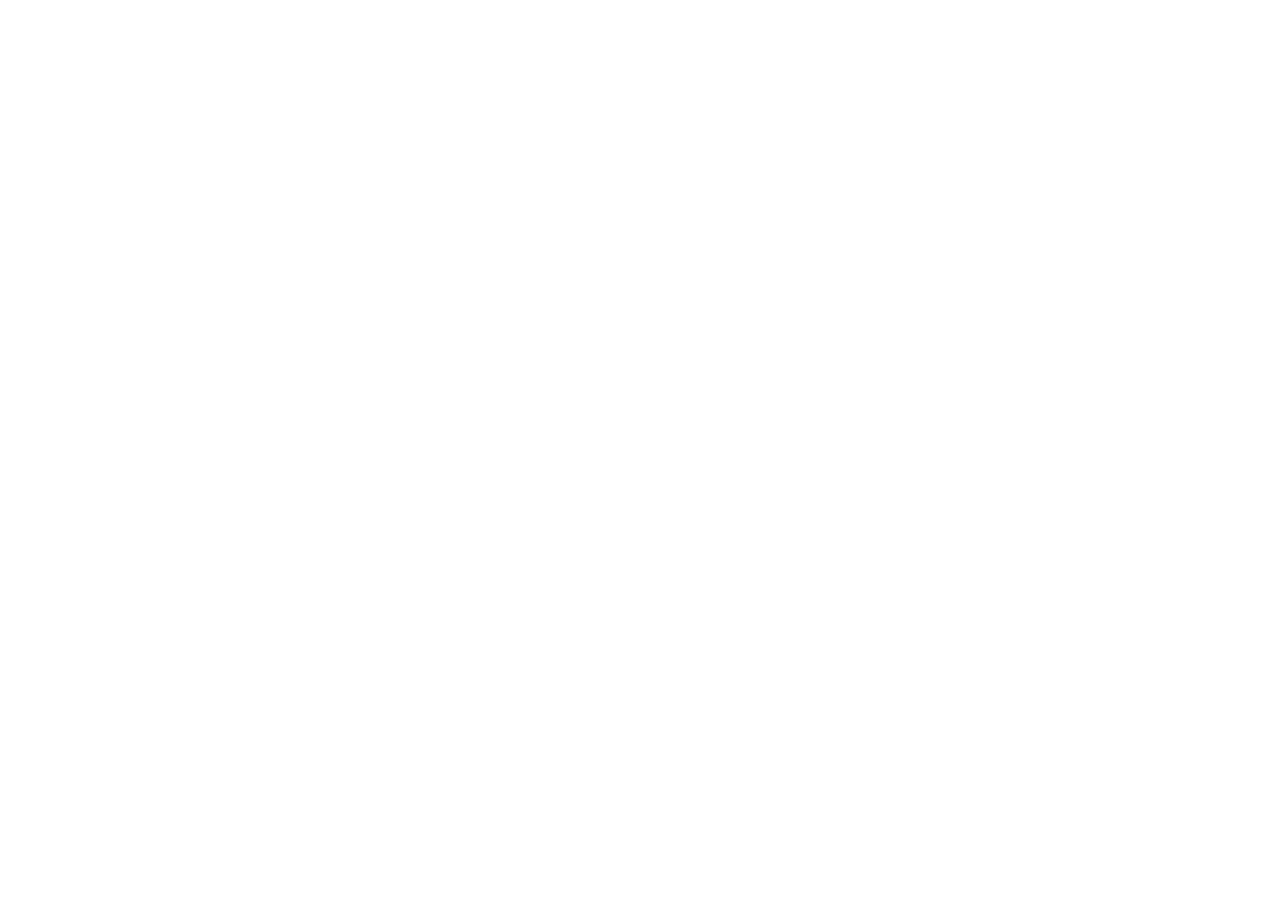
==== index.html @ e4e81e58 "Cree los archivos del proyecto" ====
<!DOCTYPE html>
<html lang="en">
<head>
  <meta charset="UTF-8">
  <meta name="viewport" content="width=device-width, initial-scale=1.0">
  <link rel="stylesheet" type="text/css" href="css/styles.css" />
  <script src="js/index.js"></script>
  <title>Document</title>
</head>
<body>
  
</body>
</html>
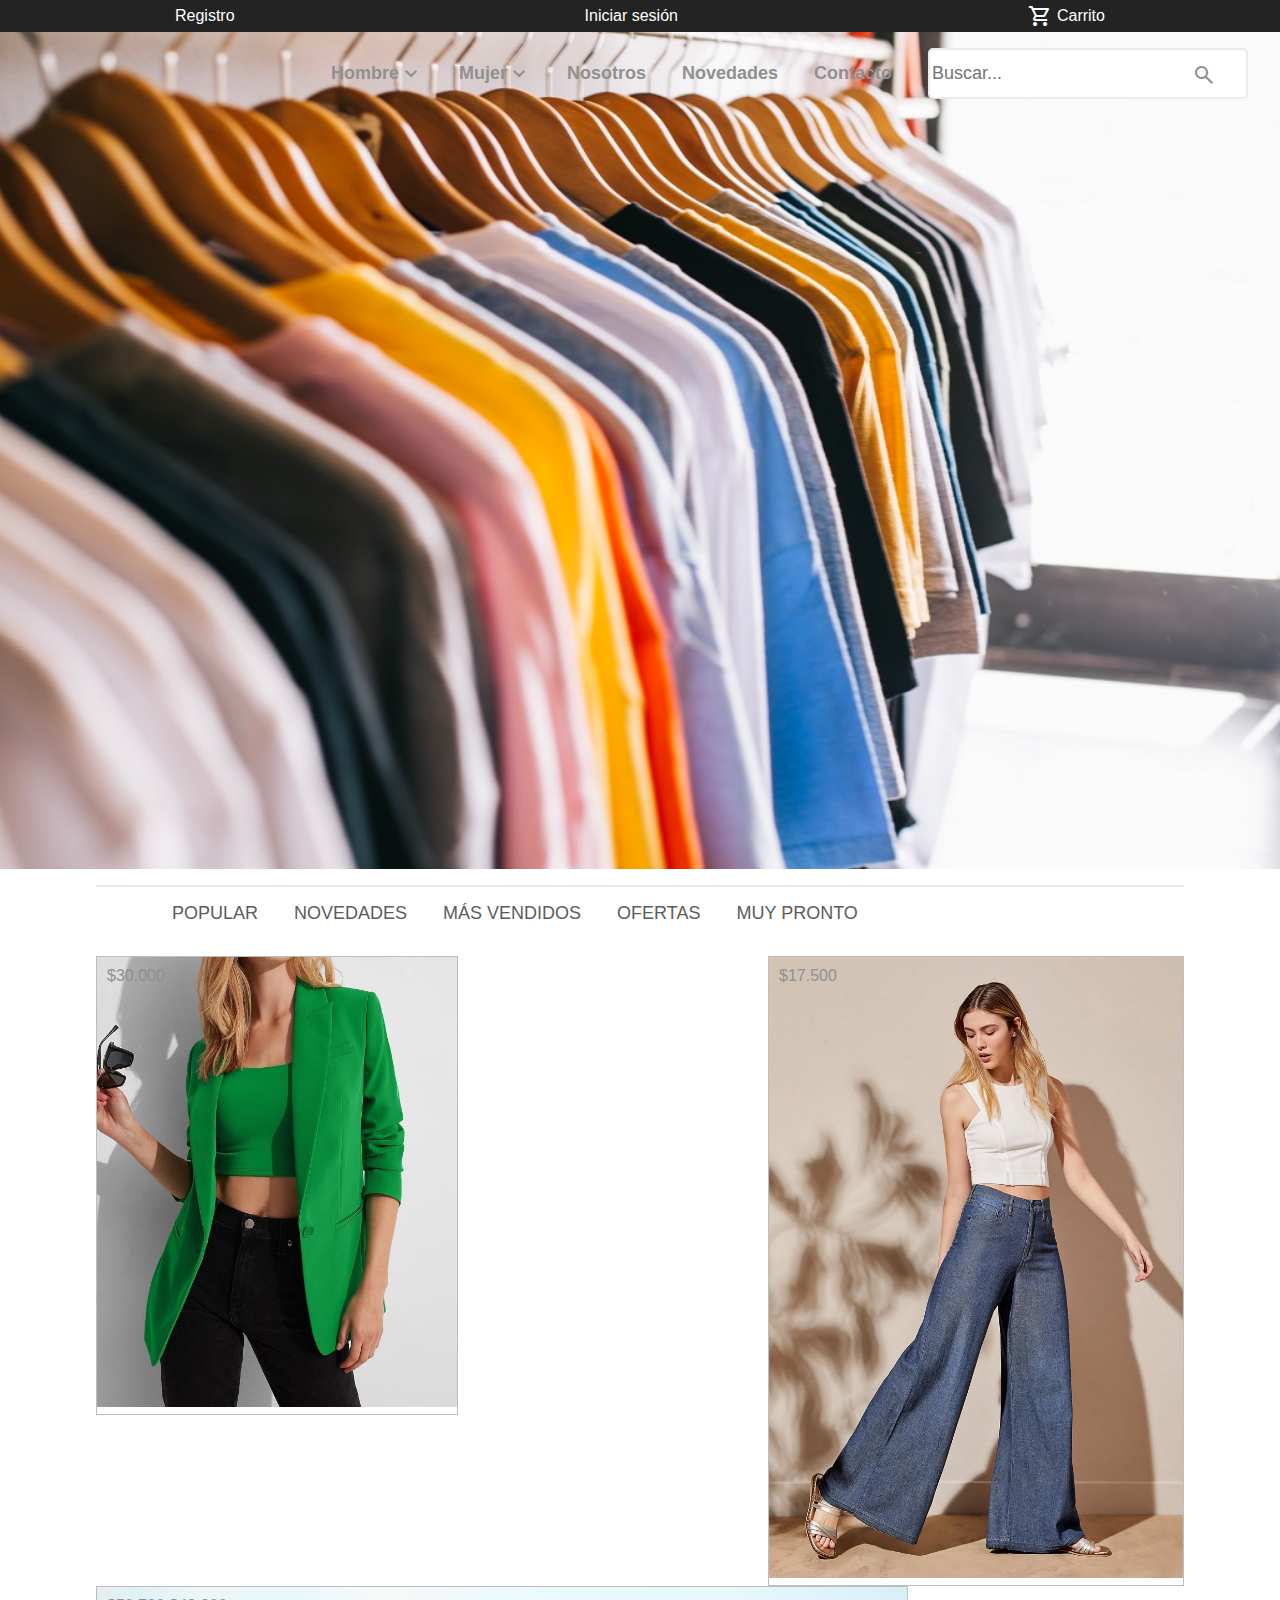
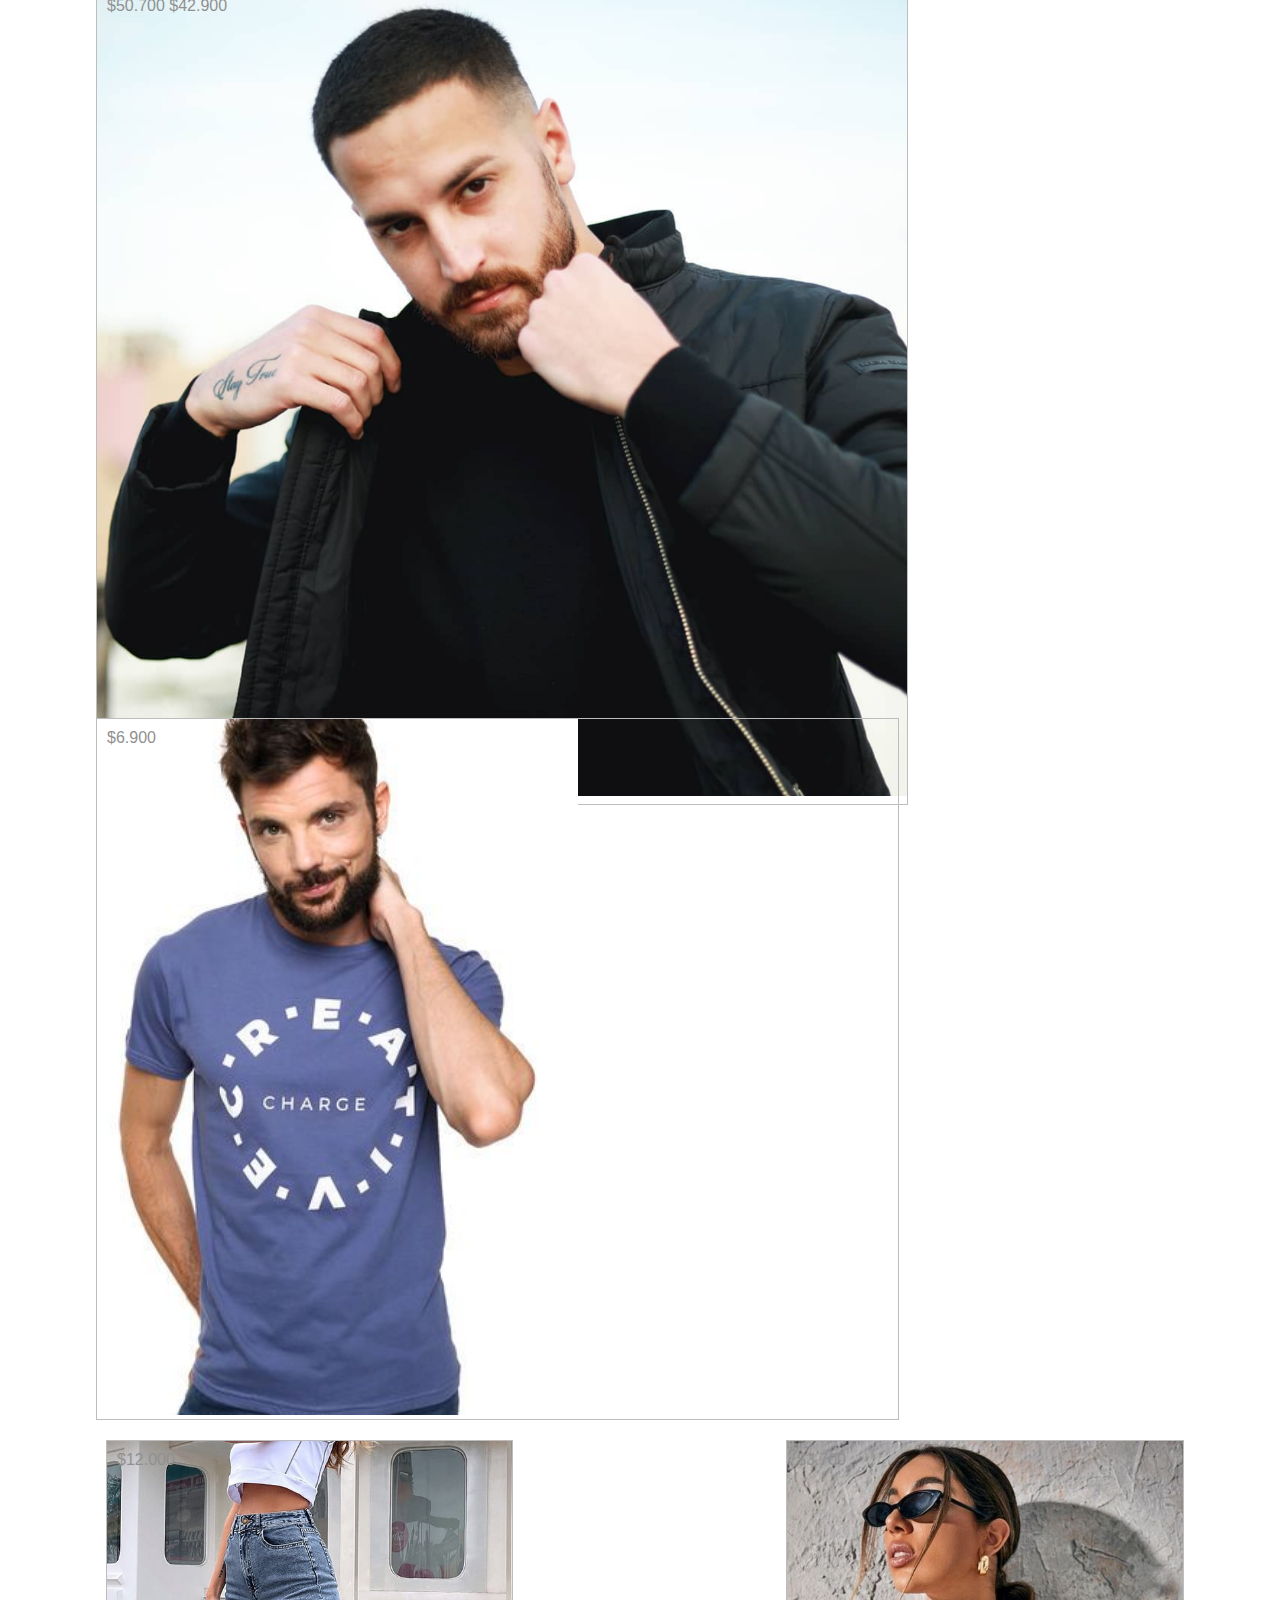
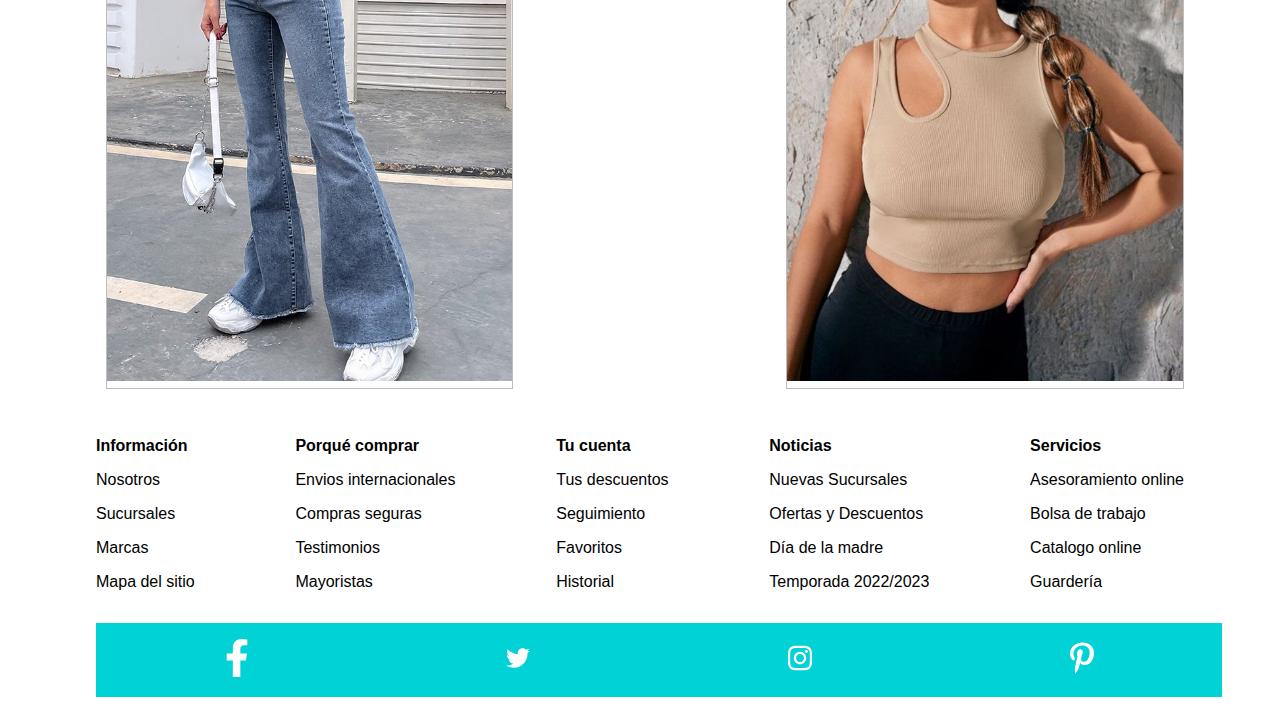
==== commit ea771de6: "Termine maquetado y estilos del index" ====
--- a/index.html
+++ b/index.html
@@ -1,13 +1,116 @@
 <!DOCTYPE html>
 <html lang="en">
-<head>
-  <meta charset="UTF-8">
-  <meta name="viewport" content="width=device-width, initial-scale=1.0">
-  <link rel="stylesheet" type="text/css" href="css/styles.css" />
-  <script src="js/index.js"></script>
-  <title>Document</title>
-</head>
-<body>
-  
-</body>
-</html>+  <head>
+    <meta charset="UTF-8" />
+    <meta name="viewport" content="width=device-width, initial-scale=1.0" />
+    <link rel="stylesheet" type="text/css" href="css/styles.css" />
+    <link
+      rel="stylesheet"
+      href="https://fonts.googleapis.com/css2?family=Material+Symbols+Outlined:opsz,wght,FILL,GRAD@24,400,0,0"
+    />
+    <link rel="stylesheet" href="https://use.fontawesome.com/releases/v5.12.1/css/all.css" crossorigin="anonymous">
+    <script src="js/index.js"></script>
+    <title>Tienda de ropa</title>
+  </head>
+  <body>
+    <header>
+      <p>Registro</p>
+      <p>Iniciar sesión</p>
+      <div>
+        <span class="material-symbols-outlined"> shopping_cart </span>
+        <p>Carrito</p>
+      </div>
+    </header>
+    <div class="imagenNav">
+      <nav>
+        <ul>
+          <li>Hombre</li>
+          <span class="material-symbols-outlined"> expand_more </span>
+          <li>Mujer</li>
+          <span class="material-symbols-outlined"> expand_more </span>
+          <li>Nosotros</li>
+          <li>Novedades</li>
+          <li>Contacto</li>
+          <li class="inputBuscar">
+            <input type="text" placeholder="Buscar..." />
+            <span class="material-symbols-outlined"> search </span>
+          </li>
+        </ul>
+      </nav>
+    </div>
+    <main>
+      <nav>
+        <ul>
+          <li>POPULAR</li>
+          <li>NOVEDADES</li>
+          <li>MÁS VENDIDOS</li>
+          <li>OFERTAS</li>
+          <li>MUY PRONTO</li>
+        </ul>
+      </nav>
+      <div class="imagenesMain">
+        <div class="imagenMain1">
+          <p class="preciosEnImagenes">$30.000</p>
+        </div>
+        <div class="imagenMain2">
+          <p class="preciosEnImagenes">$17.500</p>
+        </div>
+        <div class="imagenMain3">
+          <p class="preciosEnImagenes"><span>$50.700 </span><span> $42.900</span></p>
+        </div>
+        <div class="imagenMain4">
+          <p class="preciosEnImagenes">$6.900</p>
+        </div>
+        <div class="imagenMain5">
+          <p class="preciosEnImagenes">$12.000</p>
+        </div>
+        <div class="imagenMain6">
+          <p class="preciosEnImagenes">$3.700</p>
+        </div>
+      </div>
+    </main>
+    <div class="infoTienda">
+      <div class="informaciones">
+        <h4>Información</h4>
+        <a href="#">Nosotros</a>
+        <a href="#">Sucursales</a>
+        <a href="#">Marcas</a>
+        <a href="#">Mapa del sitio</a>
+      </div>
+      <div class="informaciones">
+        <h4>Porqué comprar</h4>
+        <a href="#">Envios internacionales</a>
+        <a href="#">Compras seguras</a>
+        <a href="#">Testimonios</a>
+        <a href="#">Mayoristas</a>
+      </div>
+      <div class="informaciones">
+        <h4>Tu cuenta</h4>
+        <a href="#">Tus descuentos</a>
+        <a href="#">Seguimiento</a>
+        <a href="#">Favoritos</a>
+        <a href="#">Historial</a>
+      </div>
+      <div class="informaciones">
+        <h4>Noticias</h4>
+        <a href="#">Nuevas Sucursales</a>
+        <a href="#">Ofertas y Descuentos</a>
+        <a href="#">Día de la madre</a>
+        <a href="#">Temporada 2022/2023</a>
+      </div>
+      <div class="informaciones">
+        <h4>Servicios</h4>
+        <a href="#">Asesoramiento online</a>
+        <a href="#">Bolsa de trabajo</a>
+        <a href="#">Catalogo online</a>
+        <a href="#">Guardería</a>
+      </div>
+    </div>
+    <footer>
+      <a href="https://www.facebook.com/"><img src="./imagenes/facebook.svg" alt="logo facebook" class="logosRedesSociales"/></a>
+      <a href="https://twitter.com/"><img src="./imagenes/twitter.svg" alt="logo twitter" class="logosRedesSociales"></a>
+      <a href="https://www.instagram.com/"><img src="./imagenes/instagram.svg" alt="logo instagram" class="logosRedesSociales"></a>
+      <a href="https://www.pinterest.com"><img src="./imagenes/pinterest.svg" alt="logo pinterest" class="logosRedesSociales"></a>
+    </footer>
+  </body>
+</html>
--- a/css/styles.css
+++ b/css/styles.css
@@ -0,0 +1,221 @@
+* {
+  margin: 0px;
+  font-family: "Segoe UI", Tahoma, Geneva, Verdana, sans-serif;
+}
+
+/* Estilos del header */
+
+header {
+  background-color: #232323;
+  color: #ffffff;
+  display: flex;
+  flex-direction: row;
+  justify-content: space-around;
+  align-items: center;
+  height: 2em;
+}
+
+header div {
+  display: flex;
+  flex-direction: row;
+}
+
+header div p {
+  margin-top: 3px;
+  margin-left: 5px;
+}
+
+/* Estilos del nav */
+
+.imagenNav {
+  background-image: url(../imagenes/B.jpg);
+  width: 100%;
+  height: 93vh;
+  background-size: cover;
+  background-repeat: no-repeat;
+}
+
+div nav ul {
+  padding-top: 1em;
+  margin-right: 7em;
+  list-style: none;
+  display: flex;
+  flex-direction: row;
+  justify-content: flex-end;
+  align-items: center;
+  color: #909090;
+}
+
+div nav ul li {
+  margin-left: 2em;
+  font-size: large;
+  font-weight: bolder;
+  
+}
+
+.inputBuscar {
+  position: relative;
+}
+
+div nav ul li input {
+  height: 2.5em;
+  width: 130%;
+  border: 2px solid #ebebeb;
+  border-radius: 5px;
+  font-size: large;
+  color: #909090;
+}
+
+div nav ul li span {
+  position: absolute;
+  bottom: 0.5em;
+  right: -2em;
+}
+
+/* Estilos del main */
+
+main {
+  margin-left: 6em;
+  margin-right: 6em;
+  margin-top: 1em;
+  padding-top: 1em;
+  border-top: 2px solid #ebebeb;
+}
+
+main nav ul{
+  list-style: none;
+  display: flex;
+  flex-direction: row;
+  justify-content: flex-start;
+  align-items: center;
+  margin-bottom: 2em;
+}
+
+main nav ul li {
+  padding-left: 2em;
+  font-weight: 500;
+  font-size: large;
+  color: #5c5c5c;
+}
+
+.imagenesMain {
+  display: flex;
+  flex-direction: row;
+  justify-content: space-between;
+  flex-wrap: wrap;
+  color: #909090;
+}
+
+.preciosEnImagenes{
+  margin-top: 10px;
+  margin-left: 10px;
+}
+
+.imagenMain1 {
+  background-image: url(../imagenes/item-1.png);
+  height: 49vh;
+  width: 40vh;
+  background-size: 100%;
+  background-repeat: no-repeat;
+  padding-bottom: 1em;
+  border: 1px solid #bdbdbd;
+}
+
+.imagenMain2 {
+  background-image: url(../imagenes/item-2.png);
+  height: 68vh;
+  width: 46vh;
+  background-size: 100%;
+  background-repeat: no-repeat;
+  padding-bottom: 1em;
+  border: 1px solid #bdbdbd;
+}
+
+.imagenMain3 {
+  background-image: url(../imagenes/item-4.png);
+  height: 89vh;
+  width: 90vh;
+  background-size: 100%;
+  background-repeat: no-repeat;
+  padding-bottom: 1em;
+  border: 1px solid #bdbdbd;
+}
+
+.imagenMain4 {
+  background-image: url(../imagenes/item-3.png);
+  height: 76vh;
+  width: 89vh;
+  background-size: 60%;
+  background-repeat: no-repeat;
+  padding-bottom: 1em;
+  border: 1px solid #bdbdbd;
+  margin-top: -8%;
+}
+
+.imagenMain5 {
+  background-image: url(../imagenes/item-5.png);
+  height: 59vh;
+  width: 45vh;
+  background-size: 100%;
+  background-repeat: no-repeat;
+  padding-bottom: 1em;
+  border: 1px solid #bdbdbd;
+  margin-top: 20px;
+  margin-left: 10px;
+}
+
+
+.imagenMain6 {
+  background-image: url(../imagenes/item-6.png);
+  height: 59vh;
+  width: 44vh;
+  background-size: 102.5%;
+  background-repeat: no-repeat;
+  padding-bottom: 1em;
+  border: 1px solid #bdbdbd;
+  margin-top: 20px;
+}
+
+/* Estilos de la parte de informacion */
+
+.infoTienda {
+  margin-left: 6em;
+  margin-right: 6em;
+  margin-top: 3em;
+  display: flex;
+  flex-direction: row;
+  justify-content: space-between;
+}
+
+.informaciones {
+  display: flex;
+  flex-direction: column;
+}
+
+.informaciones a {
+  text-decoration: none;
+  color: #000000;
+  margin-top: 1em;
+}
+
+/* Estilos del footer */
+
+footer {
+  width: 88%;
+  margin-left: 6em;
+  margin-right: 6em;
+  margin-top: 2em;
+  margin-bottom: 1em;
+  padding-top: 1em;
+  padding-bottom: 1em;
+  height: 100%;
+  background-color: #00d2d6;
+  display: flex;
+  flex-direction: row;
+  justify-content: space-around;
+  align-items: center;
+}
+
+.logosRedesSociales {
+  width: 1.5em;
+}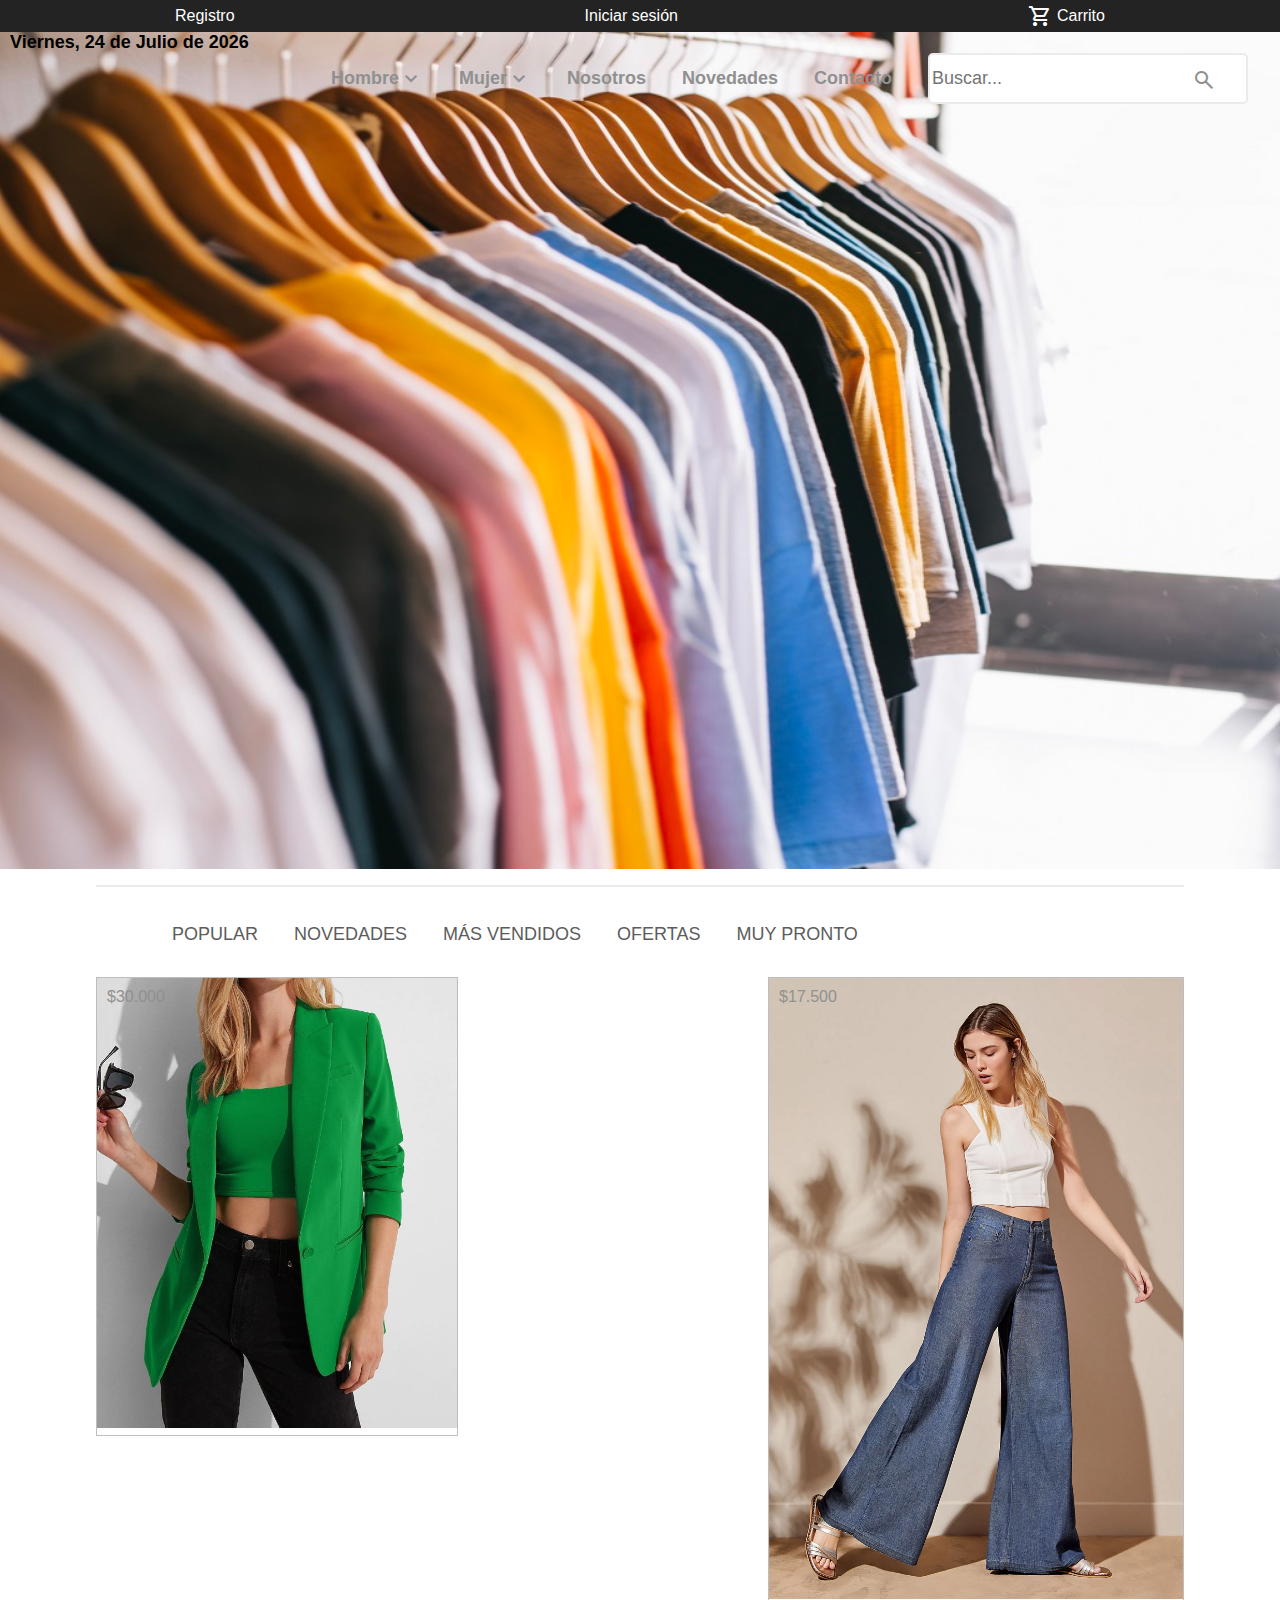
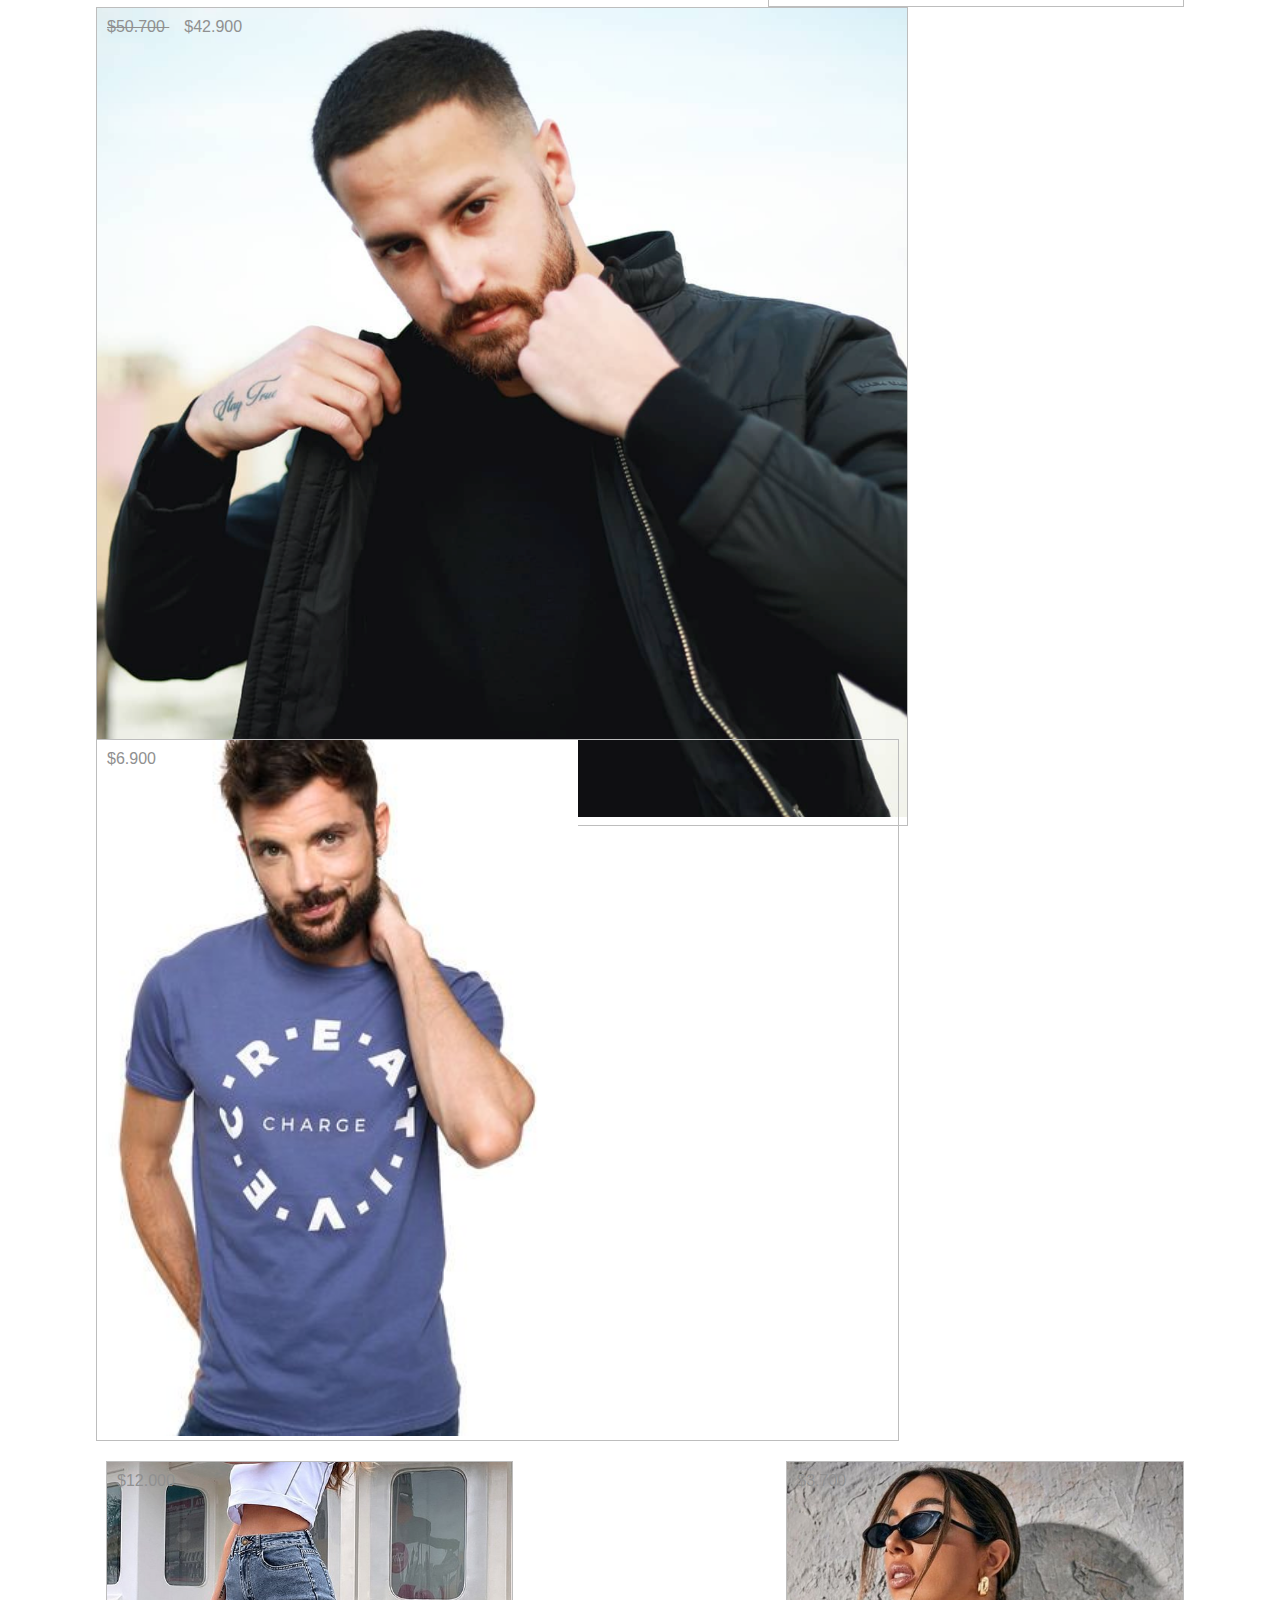
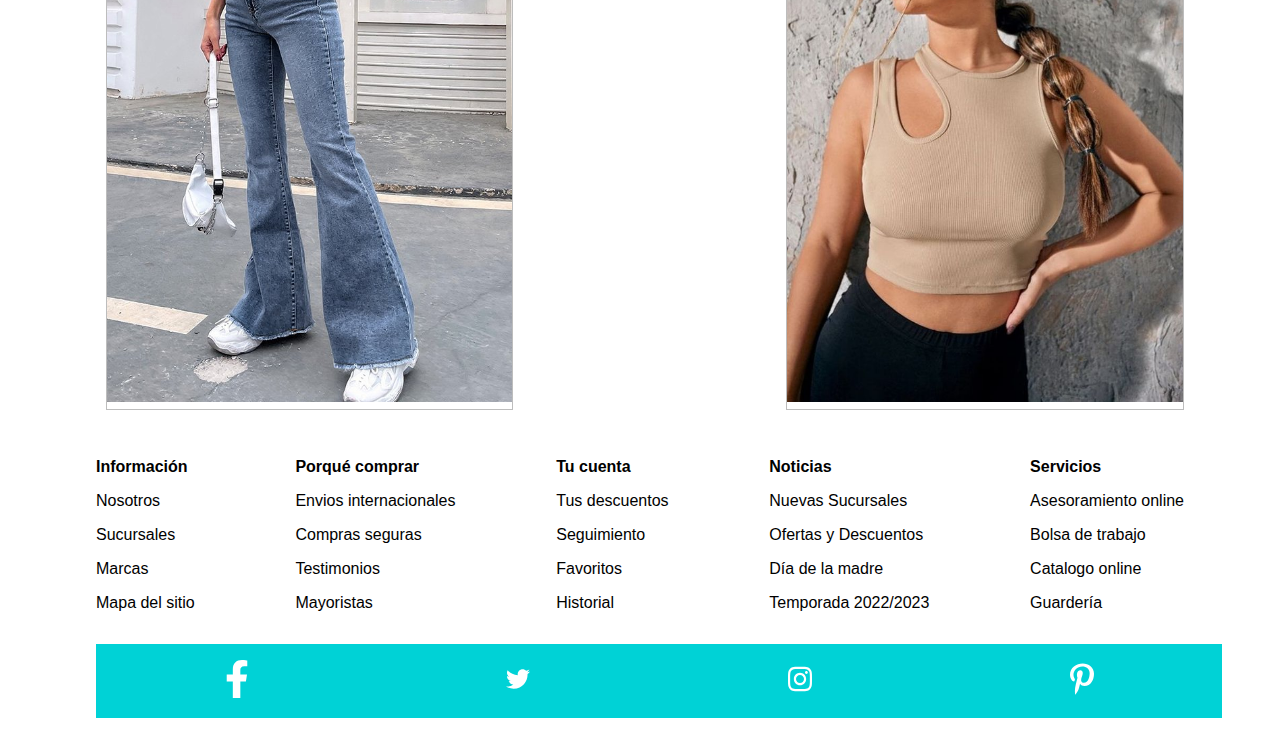
==== commit d9083c37: "Comence con js" ====
--- a/index.html
+++ b/index.html
@@ -8,29 +8,79 @@
       rel="stylesheet"
       href="https://fonts.googleapis.com/css2?family=Material+Symbols+Outlined:opsz,wght,FILL,GRAD@24,400,0,0"
     />
-    <link rel="stylesheet" href="https://use.fontawesome.com/releases/v5.12.1/css/all.css" crossorigin="anonymous">
-    <script src="js/index.js"></script>
-    <title>Tienda de ropa</title>
+    <link
+      rel="stylesheet"
+      href="https://use.fontawesome.com/releases/v5.12.1/css/all.css"
+      crossorigin="anonymous"
+    />
+    <title>Tienda de Ropa</title>
   </head>
   <body>
     <header>
-      <p>Registro</p>
-      <p>Iniciar sesión</p>
+      <a href="contacto.html"><p>Registro</p></a>
+      <a href="contacto.html"><p>Iniciar sesión</p></a>
       <div>
         <span class="material-symbols-outlined"> shopping_cart </span>
-        <p>Carrito</p>
+        <a href="#"><p>Carrito</p></a>
       </div>
     </header>
     <div class="imagenNav">
       <nav>
+        <div id="contenedorFecha">
+          <span></span>
+        </div>
         <ul>
           <li>Hombre</li>
           <span class="material-symbols-outlined"> expand_more </span>
+          <div id="contenedorSeccionHombre">
+            <ul>
+              <li>Casual</li>
+              <span class="material-symbols-outlined"> expand_more </span>
+              <li>Abrigos</li>
+              <li>Deportivo</li>
+              <li>Pantalones</li>
+              <li>Remeras</li>
+            </ul>
+            <ul>
+              <li>Formal</li>
+              <span class="material-symbols-outlined"> expand_more </span>
+              <li>Chaquetas</li>
+              <li>Camisetas</li>
+              <li>Trajes</li>
+              <li>Pantalones</li>
+            </ul>
+            <div>
+              <h2>Ofertas de Invierno</h2>
+              <p>Desde el 50% de descuento</p>
+            </div>
+          </div>
           <li>Mujer</li>
           <span class="material-symbols-outlined"> expand_more </span>
-          <li>Nosotros</li>
-          <li>Novedades</li>
-          <li>Contacto</li>
+          <div id="contenedorSeccionMujer">
+            <ul>
+              <li>Casual</li>
+              <span class="material-symbols-outlined"> expand_more </span>
+              <li>Remeras</li>
+              <li>Bikinis</li>
+              <li>Juvenil</li>
+              <li>Deportivo</li>
+            </ul>
+            <ul>
+              <li>Formal/Noche</li>
+              <span class="material-symbols-outlined"> expand_more </span>
+              <li>Vestidos</li>
+              <li>Accesorios</li>
+              <li>Trajes</li>
+              <li>Nueva Temporada</li>
+            </ul>
+            <div>
+              <h2>Ofertas de Otoño</h2>
+              <p>Desde el 50% de descuento</p>
+            </div>
+          </div>
+          <li><a href="#">Nosotros</a></li>
+          <li><a href="index.html"></a>Novedades</li>
+          <li><a href="contacto.html">Contacto</a></li>
           <li class="inputBuscar">
             <input type="text" placeholder="Buscar..." />
             <span class="material-symbols-outlined"> search </span>
@@ -39,6 +89,9 @@
       </nav>
     </div>
     <main>
+      <div class="barraProgreso">
+        <div class="barra"></div>
+      </div>
       <nav>
         <ul>
           <li>POPULAR</li>
@@ -56,7 +109,9 @@
           <p class="preciosEnImagenes">$17.500</p>
         </div>
         <div class="imagenMain3">
-          <p class="preciosEnImagenes"><span>$50.700 </span><span> $42.900</span></p>
+          <p class="preciosEnImagenes">
+            <span class="textoTachado">$50.700 </span><span> $42.900</span>
+          </p>
         </div>
         <div class="imagenMain4">
           <p class="preciosEnImagenes">$6.900</p>
@@ -107,10 +162,31 @@
       </div>
     </div>
     <footer>
-      <a href="https://www.facebook.com/"><img src="./imagenes/facebook.svg" alt="logo facebook" class="logosRedesSociales"/></a>
-      <a href="https://twitter.com/"><img src="./imagenes/twitter.svg" alt="logo twitter" class="logosRedesSociales"></a>
-      <a href="https://www.instagram.com/"><img src="./imagenes/instagram.svg" alt="logo instagram" class="logosRedesSociales"></a>
-      <a href="https://www.pinterest.com"><img src="./imagenes/pinterest.svg" alt="logo pinterest" class="logosRedesSociales"></a>
+      <a href="https://www.facebook.com/"
+        ><img
+          src="./imagenes/facebook.svg"
+          alt="logo facebook"
+          class="logosRedesSociales"
+      /></a>
+      <a href="https://twitter.com/"
+        ><img
+          src="./imagenes/twitter.svg"
+          alt="logo twitter"
+          class="logosRedesSociales"
+      /></a>
+      <a href="https://www.instagram.com/"
+        ><img
+          src="./imagenes/instagram.svg"
+          alt="logo instagram"
+          class="logosRedesSociales"
+      /></a>
+      <a href="https://www.pinterest.com"
+        ><img
+          src="./imagenes/pinterest.svg"
+          alt="logo pinterest"
+          class="logosRedesSociales"
+      /></a>
     </footer>
+    <script src="js/index.js"></script>
   </body>
 </html>
--- a/css/styles.css
+++ b/css/styles.css
@@ -3,6 +3,8 @@
   font-family: "Segoe UI", Tahoma, Geneva, Verdana, sans-serif;
 }
 
+/* Estilos del Index */
+
 /* Estilos del header */
 
 header {
@@ -13,6 +15,11 @@
   justify-content: space-around;
   align-items: center;
   height: 2em;
+}
+
+header a {
+  text-decoration: none;
+  color: #ffffff;
 }
 
 header div {
@@ -35,8 +42,14 @@
   background-repeat: no-repeat;
 }
 
+#fechaIndex {
+  font-size: large;
+  font-weight: bolder;
+  margin-left: 10px;
+}
+
 div nav ul {
-  padding-top: 1em;
+  /* padding-top: 1em; */
   margin-right: 7em;
   list-style: none;
   display: flex;
@@ -50,7 +63,11 @@
   margin-left: 2em;
   font-size: large;
   font-weight: bolder;
-  
+}
+
+div nav ul li a {
+  text-decoration: none;
+  color: #909090;
 }
 
 .inputBuscar {
@@ -72,6 +89,14 @@
   right: -2em;
 }
 
+#contenedorSeccionHombre {
+  display: none;
+}
+
+#contenedorSeccionMujer {
+  display: none;
+}
+
 /* Estilos del main */
 
 main {
@@ -82,7 +107,26 @@
   border-top: 2px solid #ebebeb;
 }
 
-main nav ul{
+/* Estilos de la barra de progreso */
+
+.barraProgreso {
+  width: 100%;
+  height: 5px;
+  background-color: white;
+  position: sticky;
+  z-index: 1;
+  top: 0;
+  margin-bottom: 1em;
+}
+
+.barra {
+  height: 6px;
+  width: 0%;
+  background-color: #232323;
+
+}
+
+main nav ul {
   list-style: none;
   display: flex;
   flex-direction: row;
@@ -106,7 +150,7 @@
   color: #909090;
 }
 
-.preciosEnImagenes{
+.preciosEnImagenes {
   margin-top: 10px;
   margin-left: 10px;
 }
@@ -141,6 +185,11 @@
   border: 1px solid #bdbdbd;
 }
 
+.textoTachado {
+  text-decoration: line-through;
+  margin-right: 15px;
+}
+
 .imagenMain4 {
   background-image: url(../imagenes/item-3.png);
   height: 76vh;
@@ -163,7 +212,6 @@
   margin-top: 20px;
   margin-left: 10px;
 }
-
 
 .imagenMain6 {
   background-image: url(../imagenes/item-6.png);
@@ -218,4 +266,139 @@
 
 .logosRedesSociales {
   width: 1.5em;
-}+}
+
+.logosRedesSociales:hover {
+  filter: drop-shadow(1px 5px 10px rgba(0,0,0,0.7));
+}
+
+/* Estilo de Contacto */
+
+/* Estilos del main */
+
+.mainContacto {
+  border: none;
+}
+
+.contenedorImagenContacto {
+  background-image: url(../imagenes/collage-COLORES.jpg);
+  width: 114%;
+  height: 35vh;
+  margin-left: -6em;
+  background-size: 100%;
+  background-repeat: no-repeat;
+  filter: brightness(0.4);
+}
+
+.navContacto {
+  margin-top: 1.5em;
+}
+
+/* Estilo de los formularios */
+
+.contenedorFormularios {
+  display: flex;
+  flex-direction: row;
+  justify-content: space-between;
+  width: 100%;
+}
+
+.formInicioSesion {
+  display: flex;
+  flex-direction: column;
+  width: 49%;
+  margin-top: 2em;
+}
+
+.formRegistro {
+  display: flex;
+  flex-direction: column;
+  width: 49%;
+  margin-top: 2em;
+}
+
+main div form p {
+  font-size: x-large;
+  font-weight: 400;
+  color: #5c5c5c;
+  margin-bottom: 1em;
+}
+
+main div form input {
+  margin-bottom: 2em;
+  height: 2.5em;
+  border: 2px solid #ebebeb;
+  border-radius: 5px;
+  font-size: large;
+  color: #909090;
+}
+
+main div form button {
+  background-color: #ffffff;
+  text-align: center;
+}
+
+.formInicioSesion button {
+  width: 20%;
+  height: 15%;
+}
+
+#mensajeSesionIniciada {
+  color: #6fff00;
+  margin-top: 1em;
+  text-align: center;
+  display: none;
+}
+
+#mensajeErrorIniciarSesion {
+  color: #ff0000;
+  margin-top: 1em;
+  text-align: center;
+  display: none;
+}
+
+.formRegistro input {
+  height: 3.2em;
+}
+
+.formRegistro button {
+  width: 25%;
+  height: 20%;
+}
+
+#mensajeRegistroExitoso {
+  color: #6fff00;
+  margin-top: 1em;
+  text-align: center;
+  display: none;
+}
+
+#mensajeErrorRegistro {
+  color: #ff0000;
+  margin-top: 1em;
+  text-align: center;
+  display: none;
+  margin-bottom: -1em;
+}
+
+#contenedorReloj {
+  width: 100%;
+  display: flex;
+  flex-direction: row;
+  justify-content: center;
+  margin-top: 2em;
+  margin-bottom: 2em;
+}
+
+#reloj {
+  background-color: #000000;
+  color: #ffffff;
+  text-align: center;
+}
+
+#relojDigital {
+  font-family: 'Oswald', 'Arial';
+  letter-spacing: 0.05em;
+  font-size: 4em;
+  padding: 5px 5px;
+}
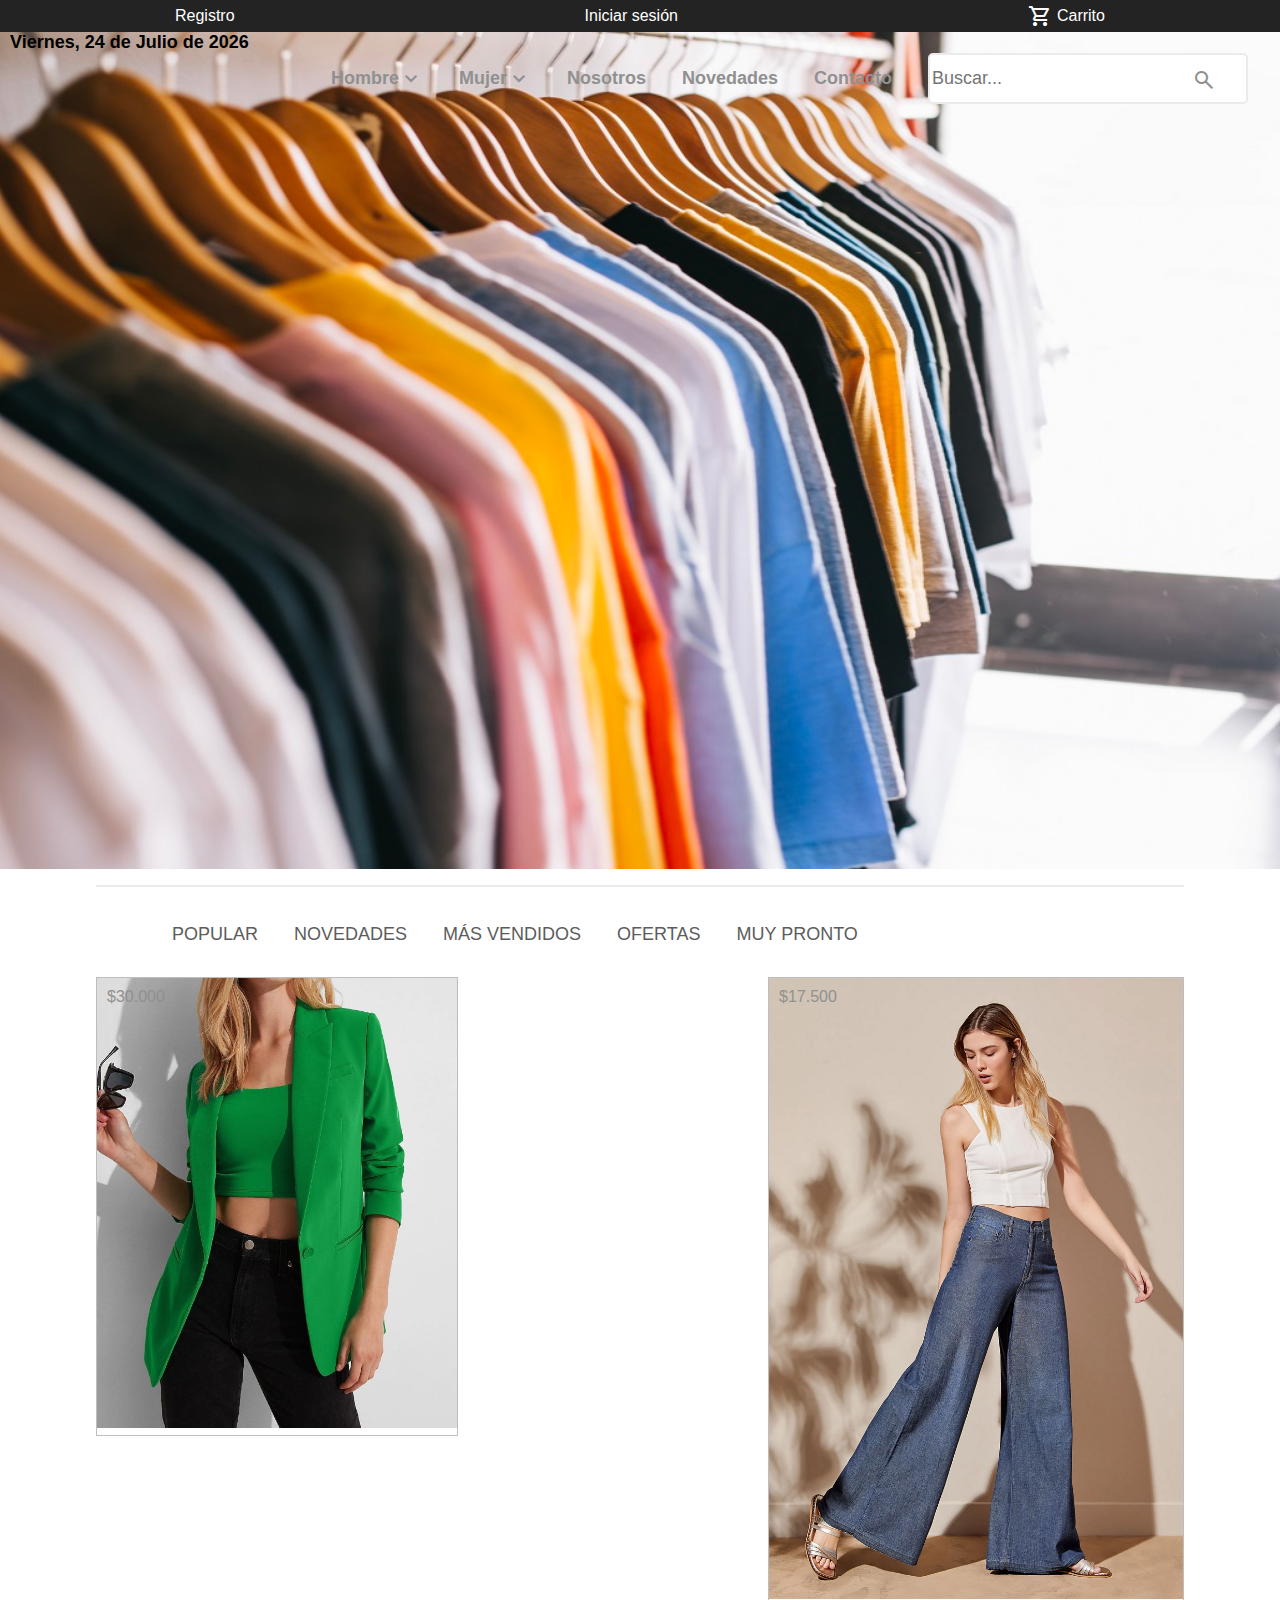
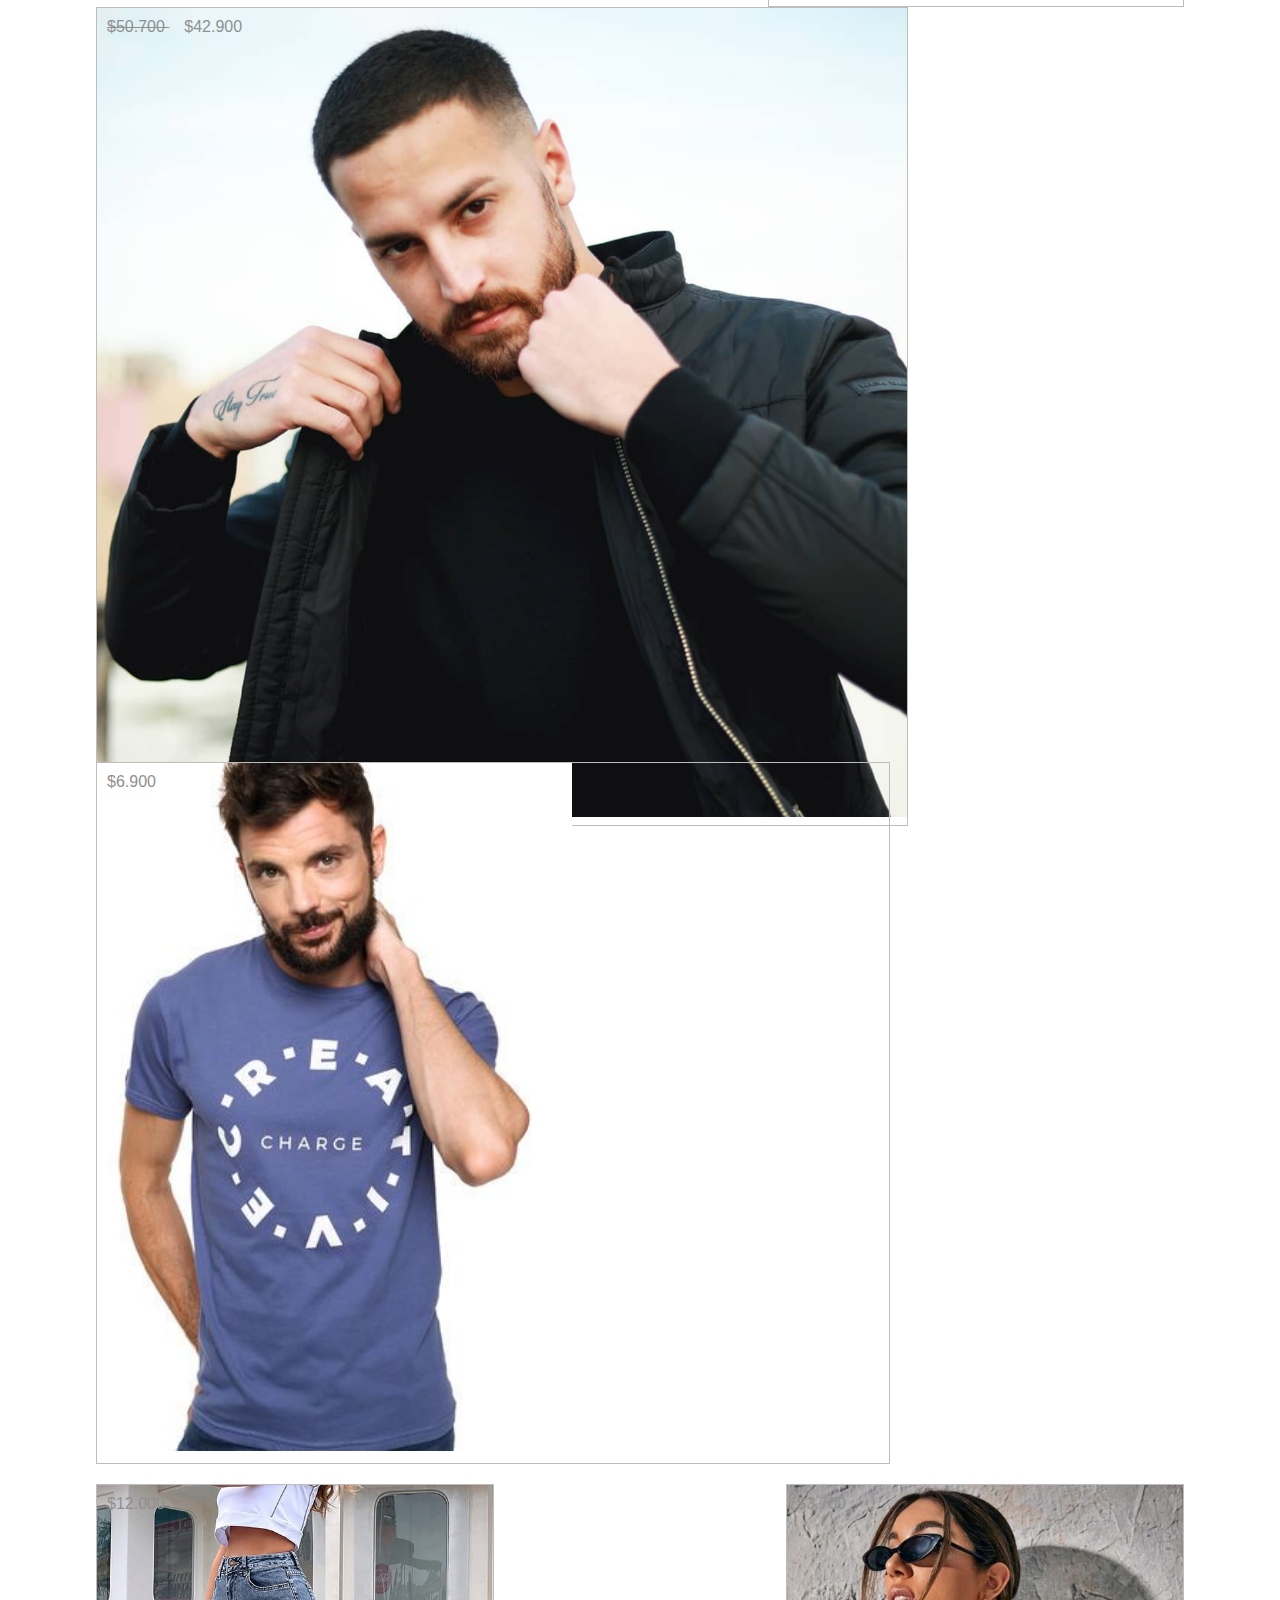
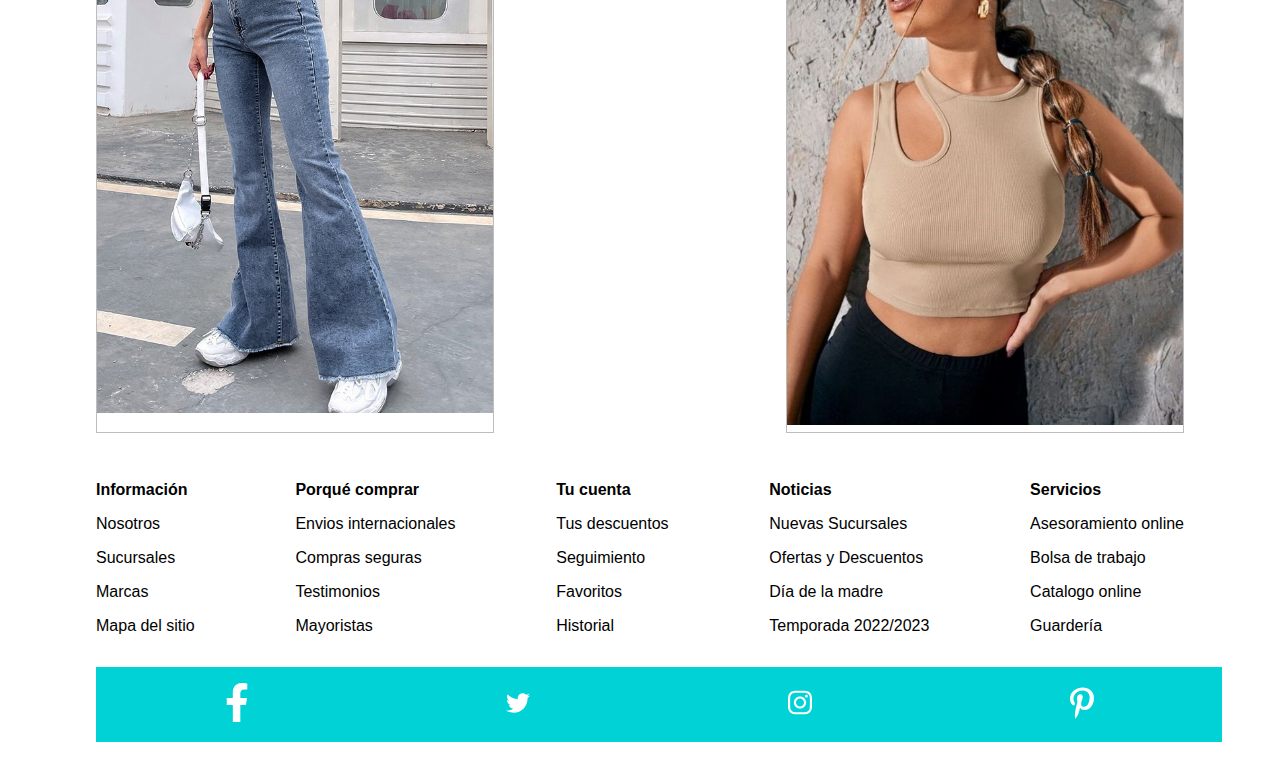
==== commit 4c7e5bec: "Termine el trabajo" ====
--- a/index.html
+++ b/index.html
@@ -30,56 +30,76 @@
           <span></span>
         </div>
         <ul>
-          <li>Hombre</li>
+          <li class="contenedorSeccionHombre">Hombre</li>
           <span class="material-symbols-outlined"> expand_more </span>
-          <div id="contenedorSeccionHombre">
-            <ul>
-              <li>Casual</li>
-              <span class="material-symbols-outlined"> expand_more </span>
-              <li>Abrigos</li>
-              <li>Deportivo</li>
-              <li>Pantalones</li>
-              <li>Remeras</li>
-            </ul>
-            <ul>
-              <li>Formal</li>
-              <span class="material-symbols-outlined"> expand_more </span>
-              <li>Chaquetas</li>
-              <li>Camisetas</li>
-              <li>Trajes</li>
-              <li>Pantalones</li>
-            </ul>
+          <div class="seccionHombre">
             <div>
+              <ul class="subMenuHombre">
+                <li class="tituloSubMenu">
+                  Casual<span class="material-symbols-outlined">
+                    expand_more
+                  </span>
+                </li>
+                <li class="subMenu">Abrigos</li>
+                <li class="subMenu">Deportivo</li>
+                <li class="subMenu">Pantalones</li>
+                <li class="subMenu">Remeras</li>
+              </ul>
+            </div>
+            <div>
+              <ul class="subMenuHombre">
+                <li class="tituloSubMenu">
+                  Formal<span class="material-symbols-outlined">
+                    expand_more
+                  </span>
+                </li>
+                <li class="subMenu">Chaquetas</li>
+                <li class="subMenu">Camisetas</li>
+                <li class="subMenu">Trajes</li>
+                <li class="subMenu">Pantalones</li>
+              </ul>
+            </div>
+            <div class="ofertaSubMenu">
               <h2>Ofertas de Invierno</h2>
               <p>Desde el 50% de descuento</p>
             </div>
           </div>
-          <li>Mujer</li>
+          <li class="contenedorSeccionMujer">Mujer</li>
           <span class="material-symbols-outlined"> expand_more </span>
-          <div id="contenedorSeccionMujer">
-            <ul>
-              <li>Casual</li>
-              <span class="material-symbols-outlined"> expand_more </span>
-              <li>Remeras</li>
-              <li>Bikinis</li>
-              <li>Juvenil</li>
-              <li>Deportivo</li>
-            </ul>
-            <ul>
-              <li>Formal/Noche</li>
-              <span class="material-symbols-outlined"> expand_more </span>
-              <li>Vestidos</li>
-              <li>Accesorios</li>
-              <li>Trajes</li>
-              <li>Nueva Temporada</li>
-            </ul>
+          <div class="seccionMujer">
             <div>
+              <ul class="subMenuMujer">
+                <li class="tituloSubMenu">
+                  Casual<span class="material-symbols-outlined">
+                    expand_more
+                  </span>
+                </li>
+                <li class="subMenu">Remeras</li>
+                <li class="subMenu">Bikinis</li>
+                <li class="subMenu">Juvenil</li>
+                <li class="subMenu">Deportivo</li>
+              </ul>
+            </div>
+            <div>
+              <ul class="subMenuMujer">
+                <li class="tituloSubMenu">
+                  Formal<span class="material-symbols-outlined">
+                    expand_more
+                  </span>
+                </li>
+                <li class="subMenu">Vestidos</li>
+                <li class="subMenu">Accesorios</li>
+                <li class="subMenu">Trajes</li>
+                <li class="subMenu">Nueva Temporada</li>
+              </ul>
+            </div>
+            <div class="ofertaSubMenu">
               <h2>Ofertas de Otoño</h2>
               <p>Desde el 50% de descuento</p>
             </div>
           </div>
           <li><a href="#">Nosotros</a></li>
-          <li><a href="index.html"></a>Novedades</li>
+          <li><a href="index.html">Novedades</a></li>
           <li><a href="contacto.html">Contacto</a></li>
           <li class="inputBuscar">
             <input type="text" placeholder="Buscar..." />
@@ -102,25 +122,121 @@
         </ul>
       </nav>
       <div class="imagenesMain">
-        <div class="imagenMain1">
-          <p class="preciosEnImagenes">$30.000</p>
-        </div>
-        <div class="imagenMain2">
-          <p class="preciosEnImagenes">$17.500</p>
-        </div>
-        <div class="imagenMain3">
-          <p class="preciosEnImagenes">
-            <span class="textoTachado">$50.700 </span><span> $42.900</span>
-          </p>
-        </div>
-        <div class="imagenMain4">
-          <p class="preciosEnImagenes">$6.900</p>
-        </div>
-        <div class="imagenMain5">
-          <p class="preciosEnImagenes">$12.000</p>
-        </div>
-        <div class="imagenMain6">
-          <p class="preciosEnImagenes">$3.700</p>
+        <div class="filterImagenes">
+          <div class="imagenMain1">
+            <p class="preciosEnImagenes">$30.000</p>
+          </div>
+          <div class="detalleEnImagenes detalleEnImagen1">
+            <h4>Blazer de Mujer $30.000</h4>
+            <div class="iconosDeImagenes">
+              <div>
+                <span class="material-symbols-outlined"> shopping_cart </span>
+              </div>
+              <div>
+                <span class="material-symbols-outlined"> favorite </span>
+              </div>
+              <div>
+                <span class="material-symbols-outlined"> visibility </span>
+              </div>
+            </div>
+          </div>
+        </div>
+        <div class="filterImagenes">
+          <div class="imagenMain2">
+            <p class="preciosEnImagenes">$17.500</p>
+          </div>
+          <div class="detalleEnImagenes detalleEnImagen2">
+            <h4>Pantalon de Mujer $17.500</h4>
+            <div class="iconosDeImagenes">
+              <div>
+                <span class="material-symbols-outlined"> shopping_cart </span>
+              </div>
+              <div>
+                <span class="material-symbols-outlined"> favorite </span>
+              </div>
+              <div>
+                <span class="material-symbols-outlined"> visibility </span>
+              </div>
+            </div>
+          </div>
+        </div>
+        <div class="filterImagenes">
+          <div class="imagenMain3">
+            <p class="preciosEnImagenes">
+              <span class="textoTachado">$50.700 </span><span> $42.900</span>
+            </p>
+          </div>
+          <div class="detalleEnImagenes detalleEnImagen3">
+            <h4>Campera de Hombre $42.900</h4>
+            <div class="iconosDeImagenes">
+              <div>
+                <span class="material-symbols-outlined"> shopping_cart </span>
+              </div>
+              <div>
+                <span class="material-symbols-outlined"> favorite </span>
+              </div>
+              <div>
+                <span class="material-symbols-outlined"> visibility </span>
+              </div>
+            </div>
+          </div>
+        </div>
+        <div class="filterImagenes">
+          <div class="imagenMain4">
+            <p class="preciosEnImagenes">$6.900</p>
+          </div>
+          <div class="detalleEnImagenes detalleEnImagen4">
+            <h4>Remera de Hombre $6.900</h4>
+            <div class="iconosDeImagenes">
+              <div>
+                <span class="material-symbols-outlined"> shopping_cart </span>
+              </div>
+              <div>
+                <span class="material-symbols-outlined"> favorite </span>
+              </div>
+              <div>
+                <span class="material-symbols-outlined"> visibility </span>
+              </div>
+            </div>
+          </div>
+        </div>
+        <div class="filterImagenes">
+          <div class="imagenMain5">
+            <p class="preciosEnImagenes">$12.000</p>
+          </div>
+          <div class="detalleEnImagenes detalleEnImagen5">
+            <h4>Pantalon de Mujer $12.000</h4>
+            <div class="iconosDeImagenes">
+              <div>
+                <span class="material-symbols-outlined"> shopping_cart </span>
+              </div>
+              <div>
+                <span class="material-symbols-outlined"> favorite </span>
+              </div>
+              <div>
+                <span class="material-symbols-outlined"> visibility </span>
+              </div>
+            </div>
+          </div>
+        </div>
+        <div class="filterImagenes">
+          <div class="imagenMain6">
+            <p class="preciosEnImagenes">$3.700</p>
+          </div>
+          <div class="detalleEnImagenes detalleEnImagen6">
+            <h4>Top de Mujer $3.700</h4>
+            <div class="iconosDeImagenes">
+              <div>
+                <span class="material-symbols-outlined"> shopping_cart </span>
+              </div>
+              <div>
+                <span class="material-symbols-outlined"> favorite </span>
+              </div>
+              <div>
+                <span class="material-symbols-outlined"> visibility </span>
+              </div>
+            </div>
+          </div>
         </div>
       </div>
     </main>
--- a/css/styles.css
+++ b/css/styles.css
@@ -49,7 +49,6 @@
 }
 
 div nav ul {
-  /* padding-top: 1em; */
   margin-right: 7em;
   list-style: none;
   display: flex;
@@ -89,12 +88,108 @@
   right: -2em;
 }
 
-#contenedorSeccionHombre {
+/* Estilos de los submenues de hombre y mujer */
+
+.contenedorSeccionHombre:hover {
+  cursor: pointer;
+}
+
+.seccionHombre {
   display: none;
 }
 
-#contenedorSeccionMujer {
+.seccionHombre div {
+  width: 50%;
+  padding-top: 1em;
+}
+
+.tituloSubMenu {
+  margin-bottom: -1em;
+}
+
+.subMenuHombre {
+  display: flex;
+  flex-direction: column;
+  width: 25%;
+}
+
+.subMenu {
+  font-weight: 400;
+  margin-bottom: 1em;
+}
+
+.seccionHombre div ul span {
+  margin-bottom: -1em;
+  position: relative;
+  bottom: 1em;
+  right: -2.5em;
+}
+
+.seccionHombre div ul li {
+  cursor: pointer;
+}
+
+.ofertaSubMenu {
+  display: flex;
+  flex-direction: column;
+  justify-content: center;
+  width: 100%;
+  background-color: #000000;
+  color: #ffffff;
+  margin-bottom: 2em;
+  text-align: center;
+  cursor: pointer;
+}
+
+.contenedorSeccionMujer:hover {
+  cursor: pointer;
+}
+
+.seccionMujer {
   display: none;
+}
+
+.seccionMujer div {
+  width: 50%;
+  padding-top: 1em;
+}
+
+.tituloSubMenu {
+  margin-bottom: -1em;
+}
+
+.subMenuMujer {
+  display: flex;
+  flex-direction: column;
+  width: 25%;
+}
+
+.seccionMujer div ul span {
+  margin-bottom: -1em;
+  position: relative;
+  bottom: 1em;
+  right: -2.5em;
+}
+
+.seccionMujer div ul li {
+  cursor: pointer;
+}
+
+.activo {
+  width: 30%;
+  height: 50%;
+  position: absolute;
+  display: flex;
+  flex-direction: row;
+  justify-content: center;
+  flex-wrap: wrap;
+  background-color: #ffffff;
+  margin-top: 26em;
+  margin-right: 22em;
+  z-index: 1;
+  padding-right: 0;
+  padding-left: 0;
+  filter: drop-shadow(1px 5px 10px rgba(0, 0, 0, 0.7));
 }
 
 /* Estilos del main */
@@ -123,7 +218,6 @@
   height: 6px;
   width: 0%;
   background-color: #232323;
-
 }
 
 main nav ul {
@@ -150,9 +244,77 @@
   color: #909090;
 }
 
+.filterImagenes:hover {
+  filter: drop-shadow(1px 1px 10px rgba(0, 0, 0, 0.7));
+  display: block;
+}
+
+.filterImagenes:hover > .detalleEnImagenes {
+  filter: drop-shadow(1px 1px 10px rgba(0, 0, 0, 0.7));
+  display: block;
+}
+
 .preciosEnImagenes {
   margin-top: 10px;
   margin-left: 10px;
+}
+
+.detalleEnImagenes {
+  display: none;
+  position: absolute;
+  text-align: center;
+  padding-top: 1em;
+  color: #000000;
+  z-index: 1;
+  border: 1px solid #bdbdbd;
+  width: 2em;
+  height: 8em;
+  background-color: #ffffff;
+}
+
+.detalleEnImagen1 {
+  width: 40vh;
+}
+
+.detalleEnImagen2 {
+  width: 46vh;
+}
+
+.detalleEnImagen3 {
+  width: 90vh;
+}
+
+.detalleEnImagen4 {
+  width: 88vh;
+}
+
+.detalleEnImagen5 {
+  width: 44vh;
+}
+
+.detalleEnImagen6 {
+  width: 44vh;
+}
+
+.iconosDeImagenes {
+  display: flex;
+  flex-direction: row;
+  justify-content: space-evenly;
+  padding-top: 2em;
+}
+
+.iconosDeImagenes div {
+  width: 3em;
+  height: 3em;
+  background-color: #000000;
+  border-radius: 30px;
+  cursor: pointer;
+}
+
+.iconosDeImagenes div span {
+  margin-top: 10px;
+  color: #ffffff;
+  border-radius: 10px;
 }
 
 .imagenMain1 {
@@ -193,7 +355,7 @@
 .imagenMain4 {
   background-image: url(../imagenes/item-3.png);
   height: 76vh;
-  width: 89vh;
+  width: 88vh;
   background-size: 60%;
   background-repeat: no-repeat;
   padding-bottom: 1em;
@@ -204,13 +366,12 @@
 .imagenMain5 {
   background-image: url(../imagenes/item-5.png);
   height: 59vh;
-  width: 45vh;
+  width: 44vh;
   background-size: 100%;
   background-repeat: no-repeat;
   padding-bottom: 1em;
   border: 1px solid #bdbdbd;
   margin-top: 20px;
-  margin-left: 10px;
 }
 
 .imagenMain6 {
@@ -269,7 +430,7 @@
 }
 
 .logosRedesSociales:hover {
-  filter: drop-shadow(1px 5px 10px rgba(0,0,0,0.7));
+  filter: drop-shadow(1px 5px 10px rgba(0, 0, 0, 0.7));
 }
 
 /* Estilo de Contacto */
@@ -373,7 +534,15 @@
   display: none;
 }
 
-#mensajeErrorRegistro {
+#mensajeErrorClaveRegistro {
+  color: #ff0000;
+  margin-top: 1em;
+  text-align: center;
+  display: none;
+  margin-bottom: -1em;
+}
+
+#mensajeErrorEmailRegistro {
   color: #ff0000;
   margin-top: 1em;
   text-align: center;
@@ -397,8 +566,176 @@
 }
 
 #relojDigital {
-  font-family: 'Oswald', 'Arial';
+  font-family: "Oswald", "Arial";
   letter-spacing: 0.05em;
   font-size: 4em;
   padding: 5px 5px;
 }
+
+/* Ajustes para pantallas mas chicas */
+
+@media screen and (max-width: 900px) {
+  div nav ul {
+    margin-right: 5em;
+    flex-direction: column;
+    align-items: end;
+    color: #000000;
+  }
+
+  div nav ul li a {
+    color: #000000;
+  }
+
+  .contenedorSeccionHombre {
+    margin-top: 3em;
+    margin-left: -10em;
+  }
+
+  .seccionHombre {
+    margin-right: 5em;
+    width: 20em;
+  }
+
+  .subMenuHombre {
+    padding-left: 4em;
+  }
+
+  .contenedorSeccionMujer {
+    margin-top: 1em;
+    margin-left: -10em;
+  }
+
+  .seccionMujer {
+    margin-right: 5em;
+    width: 20em;
+  }
+
+  .subMenuMujer {
+    padding-left: 4em;
+  }
+
+  .contenedorImagenContacto {
+    width: 125%;
+  }
+
+  .formInicioSesion button {
+    width: 30%;
+    height: 15%;
+  }
+}
+
+@media screen and (max-width: 800px) {
+  main {
+    margin-left: 1em;
+  }
+
+  .contenedorSeccionHombre {
+    margin-top: 3em;
+    margin-left: 1em;
+  }
+
+  .seccionHombre {
+    margin-right: 5em;
+    width: 18em;
+    position: absolute;
+    z-index: 1;
+  }
+
+  .subMenuHombre {
+    padding-left: 4em;
+  }
+
+  .contenedorSeccionMujer {
+    margin-top: 0.5em;
+    margin-left: 1em;
+  }
+
+  .seccionMujer {
+    margin-top: 1em;
+    margin-right: 5em;
+    width: 18em;
+    position: absolute;
+    z-index: 1;
+  }
+
+  .subMenuMujer {
+    padding-left: 4em;
+  }
+
+  main nav ul {
+    flex-direction: column;
+  }
+
+  .imagenMain3 {
+    height: 59vh;
+    width: 60vh;
+  }
+
+  .imagenMain4 {
+    height: 46vh;
+    width: 48vh;
+    margin-top: 1em;
+  }
+
+  .detalleEnImagen3 {
+    width: 60vh;
+  }
+
+  .detalleEnImagen4 {
+    width: 48vh;
+  }
+
+  .infoTienda {
+    margin-top: 1em;
+  }
+
+  .informaciones {
+    display: flex;
+    flex-direction: column;
+  }
+
+  .informaciones a {
+    text-decoration: none;
+    color: #000000;
+    margin-top: 0em;
+  }
+
+  .informaciones h4 {
+    margin-top: 0.5em;
+  }
+
+  .infoTienda {
+    margin-left: 1em;
+    flex-direction: column;
+  }
+
+  .informaciones a {
+    margin-top: 0.5em;
+  }
+
+  footer {
+    margin-left: 1em;
+    flex-direction: column;
+  }
+
+  .contenedorImagenContacto {
+    width: 151%;
+  }
+
+  .contenedorFormularios {
+    flex-direction: column;
+  }
+
+  .formInicioSesion button {
+    width: 40%;
+    height: 15%;
+  }
+
+  .formRegistro button {
+    width: 40%;
+  }
+
+  .logosRedesSociales {
+    margin-top: 1em;
+  }
+}
